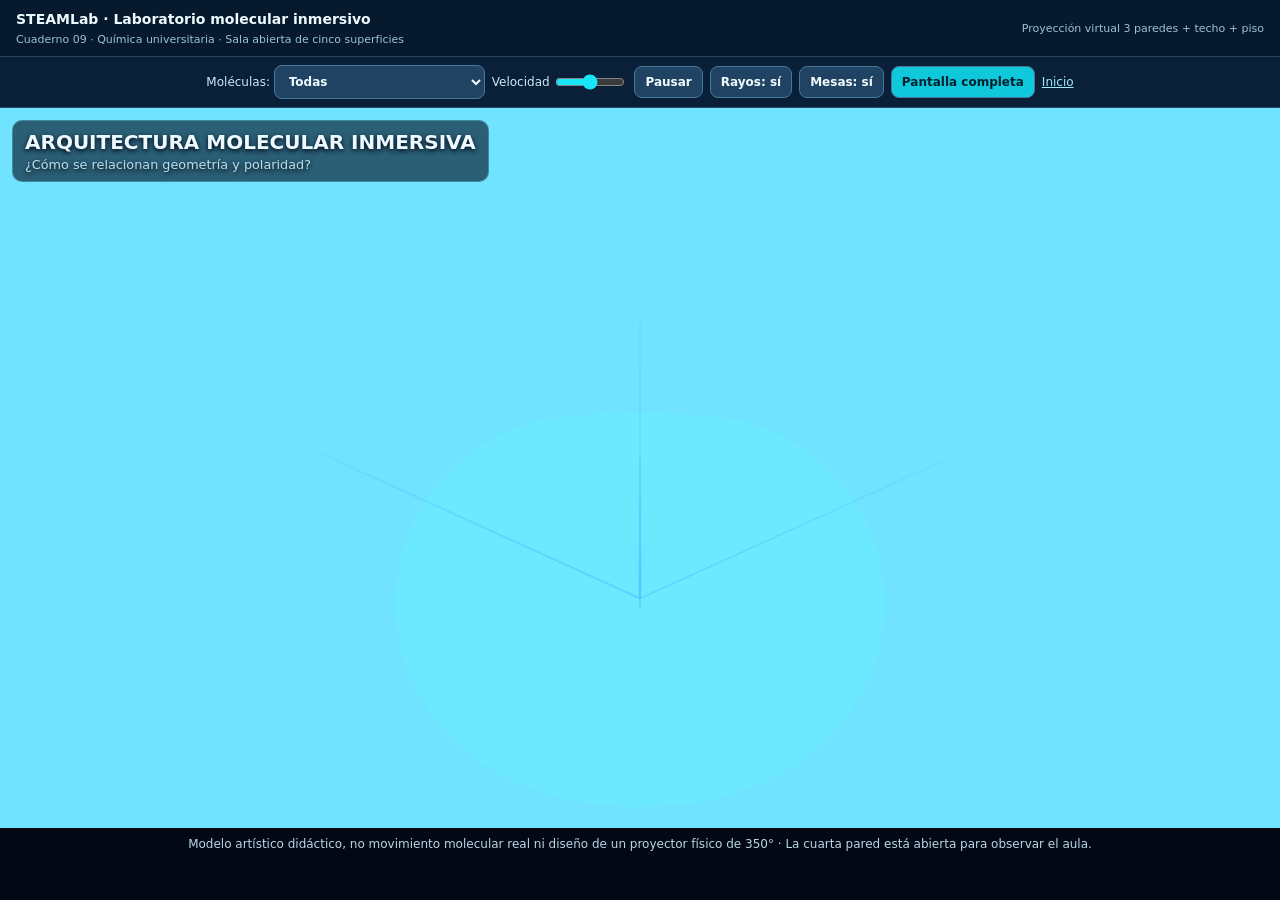
==== sala-inmersiva.html @ b996b0a4 "Add files via upload" ====
<!doctype html><html lang="es"><head><meta charset="utf-8"><meta name="viewport" content="width=device-width,initial-scale=1,viewport-fit=cover"><title>STEAMLab · Aula molecular inmersiva 360°</title><style>
*{box-sizing:border-box}html,body{margin:0;background:#020914;color:#ecfaff;font-family:system-ui,-apple-system,Segoe UI,sans-serif}body{overflow-x:hidden}.top{display:flex;gap:8px;align-items:center;justify-content:space-between;padding:9px 16px;background:#07192d;border-bottom:1px solid #294560}.top strong{font-size:14px}.top small{font-size:11px;color:#9cc1d8}.bar{display:flex;align-items:center;justify-content:center;gap:7px;flex-wrap:wrap;padding:8px;background:#092038;border-bottom:1px solid #274b69}button,select{background:#204363;border:1px solid #47789c;color:#f1fbff;border-radius:8px;padding:8px 10px;font:600 12px system-ui;cursor:pointer}button.primary{background:#10c8dc;color:#00222d}label{font-size:12px;color:#cce9f8}.view{position:relative;margin:0 auto;width:100%;max-width:1800px;aspect-ratio:16/9;overflow:hidden;background:#020b19}canvas{display:block;width:100%;height:100%}.hud{position:absolute;left:12px;top:12px;padding:9px 12px;background:#071b30a8;border:1px solid #67cbdf65;border-radius:10px;pointer-events:none;max-width:58%;text-shadow:0 2px 5px #001}.hud b{font-size:clamp(10px,1.6vw,20px)}.hud p{margin:3px 0 0;color:#bbdeed;font-size:clamp(9px,1vw,13px)}.credits{font-size:12px;color:#bad6e8;text-align:center;padding:9px 12px}.hint{display:none;text-align:center;padding:8px;background:#342c14;color:#fff1b6;font-size:12px}body.landscape-needed .hint{display:block}a{color:#9debf8}body:fullscreen .top,body:fullscreen .bar,body:fullscreen .credits{display:none}body:fullscreen .view{width:100vw;height:100vh;max-width:none;aspect-ratio:auto}body:fullscreen{overflow:hidden}@media(max-width:700px){.top{padding:6px 10px}.top strong{font-size:12px}.top small{font-size:10px}.bar{padding:5px;gap:4px}.bar button,.bar select{padding:6px;font-size:11px}.hud{top:5px;left:6px;padding:5px}.credits{padding:5px;font-size:10px}}
</style></head><body>
<div class="top"><div><strong>STEAMLab · Laboratorio molecular inmersivo</strong><br><small>Cuaderno 09 · Química universitaria · Sala abierta de cinco superficies</small></div><small>Proyección virtual 3 paredes + techo + piso</small></div>
<div class="bar"><label>Moléculas: <select id="mol"><option value="todas">Todas</option><option value="agua">H₂O · Agua</option><option value="co2">CO₂ · Dióxido de carbono</option><option value="metano">CH₄ · Metano</option><option value="amoniaco">NH₃ · Amoníaco</option></select></label><label>Velocidad <input id="speed" type="range" min="0" max="2" step=".1" value="1" style="width:70px;vertical-align:middle;accent-color:#19e5f8"></label><button id="pause">Pausar</button><button id="rays">Rayos: sí</button><button id="benches">Mesas: sí</button><button class="primary" id="full">Pantalla completa</button><a href="./index.html" style="font-size:12px">Inicio</a></div>
<div class="hint">Gira el celular a posición horizontal para ver toda el aula.</div>
<section class="view"><canvas id="room" aria-label="Aula química animada con moléculas sobre paredes, techo y piso"></canvas><div class="hud"><b>ARQUITECTURA MOLECULAR INMERSIVA</b><p>¿Cómo se relacionan geometría y polaridad?</p></div></section>
<div class="credits">Modelo artístico didáctico, no movimiento molecular real ni diseño de un proyector físico de 350° · La cuarta pared está abierta para observar el aula.</div>
<script>
(()=>{'use strict';
const canvas=document.getElementById('room'),c=canvas.getContext('2d',{alpha:false});let W=1280,H=720,DPR=1,t=0,prev=0,paused=false,beams=true,benches=true;
const mols={agua:{name:'H₂O',atoms:[['O',0,0,0],['H',-.9,-.58,0],['H',.9,-.58,0]],bonds:[[0,1],[0,2]],angle:'104,5°',polar:'POLAR'},co2:{name:'CO₂',atoms:[['O',-1.1,0,0],['C',0,0,0],['O',1.1,0,0]],bonds:[[0,1],[1,2]],angle:'180°',polar:'APOLAR'},metano:{name:'CH₄',atoms:[['C',0,0,0],['H',-.65,-.7,.65],['H',.65,.7,.65],['H',.65,-.7,-.65],['H',-.65,.7,-.65]],bonds:[[0,1],[0,2],[0,3],[0,4]],angle:'109,5°',polar:'APOLAR'},amoniaco:{name:'NH₃',atoms:[['N',0,.45,0],['H',-.9,-.5,0],['H',.45,-.5,.77],['H',.45,-.5,-.77]],bonds:[[0,1],[0,2],[0,3]],angle:'107°',polar:'POLAR'}};
const keys=['agua','co2','metano','amoniaco'],atomColor={O:'#ff536a',H:'#e8f7ff',C:'#a2b1c5',N:'#608dff'};
let seed=91;function rnd(){seed=(1664525*seed+1013904223)>>>0;return seed/4294967296}const sparks=Array.from({length:110},()=>({x:(rnd()-.5)*8.7,y:rnd()*5,z:-7.9+rnd()*7,r:0.4+rnd()*1.5,ph:rnd()*6.28}));
function resize(){const box=canvas.getBoundingClientRect();DPR=Math.min(window.devicePixelRatio||1,1.8);W=Math.round(box.width*DPR);H=Math.round(box.height*DPR);canvas.width=W;canvas.height=H;document.body.classList.toggle('landscape-needed',innerHeight>innerWidth&&innerWidth<740)}window.addEventListener('resize',resize);window.addEventListener('orientationchange',resize);resize();
// 3D room with front wall removed, virtual camera (0,2.25,11.4)
function P(p){let [x,y,z]=p;const vz=11.4-z;const f=Math.min(W/14.9,H/8.15)*10.4;return [W/2+x*f/vz,H/2+(2.65-y)*f/vz,f/vz]}
function poly(points,fill,stroke,lw=1){c.beginPath();points.forEach((p,i)=>{const q=P(p);i?c.lineTo(q[0],q[1]):c.moveTo(q[0],q[1])});c.closePath();c.fillStyle=fill;c.fill();if(stroke){c.strokeStyle=stroke;c.lineWidth=lw*DPR;c.stroke()}}
function line(A,B,col,w=1){const a=P(A),b=P(B);c.beginPath();c.moveTo(a[0],a[1]);c.lineTo(b[0],b[1]);c.strokeStyle=col;c.lineWidth=w*DPR;c.stroke()}
function circle3(p,r,color,glow=0){const q=P(p);const rad=Math.max(1,q[2]*r);c.shadowColor=color;c.shadowBlur=glow*DPR;c.beginPath();c.arc(q[0],q[1],rad,0,Math.PI*2);c.fillStyle=color;c.fill();c.shadowBlur=0}
function polygonScreen(points,fill){c.beginPath();points.forEach((p,i)=>i?c.lineTo(p[0],p[1]):c.moveTo(p[0],p[1]));c.closePath();c.fillStyle=fill;c.fill()}
function drawRoom(){const bg=c.createLinearGradient(0,0,0,H);bg.addColorStop(0,'#020712');bg.addColorStop(.7,'#061b33');bg.addColorStop(1,'#102840');c.fillStyle=bg;c.fillRect(0,0,W,H);
poly([[-5.6,0,-8],[5.6,0,-8],[5.6,5.5,-8],[-5.6,5.5,-8]],'#082344','#21659d',1.3);
poly([[-5.6,0,3],[-5.6,0,-8],[-5.6,5.5,-8],[-5.6,5.5,3]],'#071a36','#2668a4',1.3);
poly([[5.6,0,-8],[5.6,0,3],[5.6,5.5,3],[5.6,5.5,-8]],'#0b1933','#2668a4',1.3);
poly([[-5.6,5.5,-8],[5.6,5.5,-8],[5.6,5.5,3],[-5.6,5.5,3]],'#07172f','#235da2',1.3);
poly([[-5.6,0,3],[5.6,0,3],[5.6,0,-8],[-5.6,0,-8]],'#071731','#2870b0',1.3);
// technological grid-lines adapted to surfaces
for(let i=1;i<9;i++){let z=3-i*1.18;line([-5.6,0,z],[5.6,0,z],'#1a8ac927',.8);line([-5.6,5.5,z],[5.6,5.5,z],'#225ec322',.7)}
for(let x=-5;x<=5;x+=1.15){line([x,0,-8],[x,0,3],'#2f90de1c',.6);line([x,5.5,-8],[x,5.5,3],'#2e72e21c',.6)}
for(let y=.7;y<5.5;y+=1){line([-5.6,y,-8],[5.6,y,-8],'#3082d61e',.5)}
}
function molecule(key,center,surface,scale,ph,alpha=1){const m=mols[key], a=t*.4+ph, b=t*.56+ph*.7;let mapped=[];for(let [e,x,y,z] of m.atoms){let X=x*Math.cos(a)-z*Math.sin(a),Z=x*Math.sin(a)+z*Math.cos(a),Y=y*Math.cos(b)-Z*Math.sin(b),ZZ=y*Math.sin(b)+Z*Math.cos(b);let dx=X*scale,dy=Y*scale,dz=ZZ*scale;
const [cx,cy,cz]=center;let out= surface==='back'?[cx+dx,cy+dy,cz+.12]:surface==='left'?[cx+.12,cy+dy,cz+dx]:surface==='right'?[cx-.12,cy+dy,cz-dx]:surface==='top'?[cx+dx,cy-.12,cz+dy]:[cx+dx,cy+.12,cz+dy];mapped.push([e,out])}
// blue glow around molecule, all geometries projected onto corresponding surface
const q=P(center);const radius=Math.max(10,scale*88*DPR*q[2]);const halo=c.createRadialGradient(q[0],q[1],0,q[0],q[1],radius);halo.addColorStop(0,`rgba(20,140,252,${.22*alpha})`);halo.addColorStop(1,'rgba(20,120,240,0)');c.fillStyle=halo;c.fillRect(q[0]-radius,q[1]-radius,2*radius,2*radius);
c.globalAlpha=alpha;m.bonds.forEach(([i,j])=>line(mapped[i][1],mapped[j][1],'#adf5ff',Math.max(1,scale*5*P(center)[2]/DPR)));for(const [el,p] of mapped)circle3(p,scale*(el==='H'?12:17)*DPR,atomColor[el],5);
c.globalAlpha=1;
}
function drawMolecules(){let sel=document.getElementById('mol').value;const key=(i)=>sel==='todas'?keys[i%4]:sel;const specs=[];
for(let i=0;i<12;i++){const u=(i%4+.5)/4,v=(Math.floor(i/4)+.5)/3;specs.push([key(i),[-4.7+u*9.4,.7+v*4.3,-7.88],'back',.35+(i%3)*.08,i]);}
for(let i=0;i<10;i++){const z=-6.8+(i%5)*1.58,y=1.1+Math.floor(i/5)*2.25;specs.push([key(i+1),[-5.48,y,z],'left',.30+(i%2)*.08,i+.8]);specs.push([key(i+2),[5.48,y,z],'right',.30+(i%2)*.08,i+1.2]);}
for(let i=0;i<10;i++){const x=-4.3+(i%5)*2.1,z=-6.9+Math.floor(i/5)*4.2;specs.push([key(i+3),[x,5.38,z],'top',.35,i+2]);specs.push([key(i+1),[x,.10,z],'floor',.32,i+3]);}
// on each plane very gentle drift, still anchored to walls/ceiling/floor
specs.forEach(([k,p,s,sc,ph],idx)=>{const a=t*.45+ph, pp=[...p];if(s==='back') {pp[0]+=.17*Math.sin(a);pp[1]+=.14*Math.cos(a)}if(s==='left'||s==='right'){pp[2]+=.15*Math.sin(a);pp[1]+=.13*Math.cos(a)}if(s==='top'||s==='floor'){pp[0]+=.16*Math.sin(a);pp[2]+=.16*Math.cos(a)}molecule(k,pp,s,sc,ph,.8)})}
function box3(x1,y1,z1,x2,y2,z2){poly([[x1,y2,z1],[x2,y2,z1],[x2,y2,z2],[x1,y2,z2]],'#1c3950','#508ba3',.5);poly([[x1,y1,z1],[x2,y1,z1],[x2,y2,z1],[x1,y2,z1]],'#102639','#37749b',.6);poly([[x2,y1,z1],[x2,y1,z2],[x2,y2,z2],[x2,y2,z1]],'#0b2035','#427c9b',.5)}
function drawBenches(){if(!benches)return;for(const s of [-1,1]){for(let i=0;i<3;i++){const z=-6.7+i*2.28,x=s*4.95;box3(x-.58,0,z-.72,x+.58,.88,z+.72);
// glass flask and apparatus above each bench
const xx=x+(-s)*.12, zz=z;line([xx,.9,zz],[xx,1.45,zz],'#87dbec',1.8);circle3([xx,1.33,zz],11*DPR,i%2?'#5ae4f5':'#e77dff',6);line([x-.28,1.08,zz-.25],[x+.3,1.08,zz-.25],'#8aa8ba',1.3)}}}
function drawProjector(){const p=[0,.67,-.8]; // physical simulated projection unit
poly([[-.55,.27,-1.4],[.55,.27,-1.4],[.55,.27,-.35],[-.55,.27,-.35]],'#19334b','#51adff',1.5);
box3(-.39,.29,-1.2,.39,.79,-.4);circle3([0,.87,-.8],24*DPR,'#6fe3ff',20);
// subtle rotating luminous ring, viewed around the projector
const dots=56;for(let i=0;i<dots;i++){const a=i/dots*Math.PI*2+t*.7;circle3([Math.cos(a)*.8,.84, -.8+Math.sin(a)*.8],2.5*DPR,'#6de9ff',3)}
if(beams){const dest=[[0,3,-7.9],[-5.4,3,-3],[5.4,3,-3],[0,5.42,-2],[0,.10,-4.5]];
for(let i=0;i<dest.length;i++){const d=dest[i],a=P([0,.87,-.8]),b=P(d);const g=c.createLinearGradient(a[0],a[1],b[0],b[1]);g.addColorStop(0,'rgba(69,184,255,.47)');g.addColorStop(1,'rgba(40,156,255,.03)');c.strokeStyle=g;c.lineWidth=(1.0+Math.sin(t*2+i)*.35)*2*DPR;c.beginPath();c.moveTo(...a.slice(0,2));c.lineTo(...b.slice(0,2));c.stroke();}}
}
function drawSparks(){for(const s of sparks){let p=[s.x,s.y+.05*Math.sin(t*2+s.ph),s.z], q=P(p);c.fillStyle=`rgba(85,200,255,${.12+.12*Math.sin(t*1.3+s.ph)})`;c.beginPath();c.arc(q[0],q[1],s.r*DPR,0,7);c.fill()}}
function frame(now){const dt=Math.min(.05,(now-prev)/1000||0);prev=now;if(!paused)t+=dt*Number(document.getElementById('speed').value);
c.save();drawRoom();drawSparks();drawMolecules();drawBenches();drawProjector();c.restore();requestAnimationFrame(frame)}requestAnimationFrame(frame);
document.getElementById('pause').onclick=()=>{paused=!paused;document.getElementById('pause').textContent=paused?'Reanudar':'Pausar'};document.getElementById('rays').onclick=()=>{beams=!beams;document.getElementById('rays').textContent='Rayos: '+(beams?'sí':'no')};document.getElementById('benches').onclick=()=>{benches=!benches;document.getElementById('benches').textContent='Mesas: '+(benches?'sí':'no')};document.getElementById('full').onclick=async()=>{try{await document.documentElement.requestFullscreen();try{await screen.orientation.lock('landscape')}catch(e){} }catch(e){alert('Gira el celular horizontalmente; pantalla completa no disponible en este navegador.')}};
})();
</script></body></html>
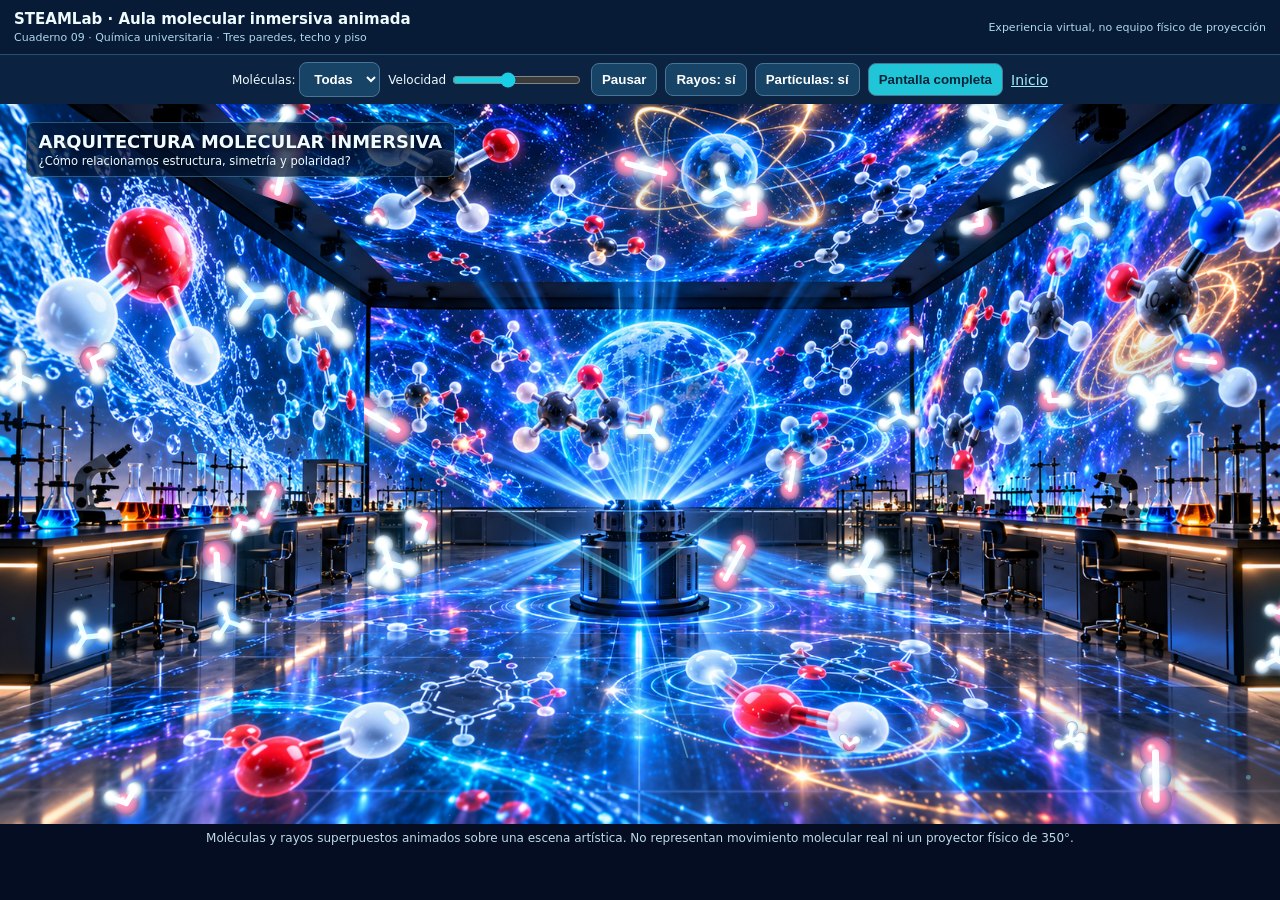
==== commit 95c42ec8: "Add files via upload" ====
--- a/sala-inmersiva.html
+++ b/sala-inmersiva.html
@@ -1,63 +1,21 @@
-<!doctype html><html lang="es"><head><meta charset="utf-8"><meta name="viewport" content="width=device-width,initial-scale=1,viewport-fit=cover"><title>STEAMLab · Aula molecular inmersiva 360°</title><style>
-*{box-sizing:border-box}html,body{margin:0;background:#020914;color:#ecfaff;font-family:system-ui,-apple-system,Segoe UI,sans-serif}body{overflow-x:hidden}.top{display:flex;gap:8px;align-items:center;justify-content:space-between;padding:9px 16px;background:#07192d;border-bottom:1px solid #294560}.top strong{font-size:14px}.top small{font-size:11px;color:#9cc1d8}.bar{display:flex;align-items:center;justify-content:center;gap:7px;flex-wrap:wrap;padding:8px;background:#092038;border-bottom:1px solid #274b69}button,select{background:#204363;border:1px solid #47789c;color:#f1fbff;border-radius:8px;padding:8px 10px;font:600 12px system-ui;cursor:pointer}button.primary{background:#10c8dc;color:#00222d}label{font-size:12px;color:#cce9f8}.view{position:relative;margin:0 auto;width:100%;max-width:1800px;aspect-ratio:16/9;overflow:hidden;background:#020b19}canvas{display:block;width:100%;height:100%}.hud{position:absolute;left:12px;top:12px;padding:9px 12px;background:#071b30a8;border:1px solid #67cbdf65;border-radius:10px;pointer-events:none;max-width:58%;text-shadow:0 2px 5px #001}.hud b{font-size:clamp(10px,1.6vw,20px)}.hud p{margin:3px 0 0;color:#bbdeed;font-size:clamp(9px,1vw,13px)}.credits{font-size:12px;color:#bad6e8;text-align:center;padding:9px 12px}.hint{display:none;text-align:center;padding:8px;background:#342c14;color:#fff1b6;font-size:12px}body.landscape-needed .hint{display:block}a{color:#9debf8}body:fullscreen .top,body:fullscreen .bar,body:fullscreen .credits{display:none}body:fullscreen .view{width:100vw;height:100vh;max-width:none;aspect-ratio:auto}body:fullscreen{overflow:hidden}@media(max-width:700px){.top{padding:6px 10px}.top strong{font-size:12px}.top small{font-size:10px}.bar{padding:5px;gap:4px}.bar button,.bar select{padding:6px;font-size:11px}.hud{top:5px;left:6px;padding:5px}.credits{padding:5px;font-size:10px}}
-</style></head><body>
-<div class="top"><div><strong>STEAMLab · Laboratorio molecular inmersivo</strong><br><small>Cuaderno 09 · Química universitaria · Sala abierta de cinco superficies</small></div><small>Proyección virtual 3 paredes + techo + piso</small></div>
-<div class="bar"><label>Moléculas: <select id="mol"><option value="todas">Todas</option><option value="agua">H₂O · Agua</option><option value="co2">CO₂ · Dióxido de carbono</option><option value="metano">CH₄ · Metano</option><option value="amoniaco">NH₃ · Amoníaco</option></select></label><label>Velocidad <input id="speed" type="range" min="0" max="2" step=".1" value="1" style="width:70px;vertical-align:middle;accent-color:#19e5f8"></label><button id="pause">Pausar</button><button id="rays">Rayos: sí</button><button id="benches">Mesas: sí</button><button class="primary" id="full">Pantalla completa</button><a href="./index.html" style="font-size:12px">Inicio</a></div>
-<div class="hint">Gira el celular a posición horizontal para ver toda el aula.</div>
-<section class="view"><canvas id="room" aria-label="Aula química animada con moléculas sobre paredes, techo y piso"></canvas><div class="hud"><b>ARQUITECTURA MOLECULAR INMERSIVA</b><p>¿Cómo se relacionan geometría y polaridad?</p></div></section>
-<div class="credits">Modelo artístico didáctico, no movimiento molecular real ni diseño de un proyector físico de 350° · La cuarta pared está abierta para observar el aula.</div>
+<!doctype html><html lang="es"><head><meta charset="utf-8"><meta name="viewport" content="width=device-width,initial-scale=1,viewport-fit=cover"><title>STEAMLab · Laboratorio de química 360° en movimiento</title><style>
+*{box-sizing:border-box}html,body{margin:0;background:#050d22;color:#effbff;font:14px system-ui,-apple-system,Segoe UI,sans-serif}.top{display:flex;justify-content:space-between;align-items:center;gap:10px;background:#071a36;padding:10px 14px;border-bottom:1px solid #23516e}.top strong{font-size:15px}.top small{font-size:11px;color:#afd8ed}.controls{padding:7px 12px;display:flex;align-items:center;justify-content:center;gap:8px;flex-wrap:wrap;background:#0b2341}.controls label{font-size:12px}.controls button,.controls select{background:#164366;color:white;border:1px solid #487595;border-radius:8px;padding:8px 10px;font-weight:650;cursor:pointer}.controls button.primary{background:#20c5d7;color:#06243a}.controls input{vertical-align:middle;accent-color:#19cfe6}.stage{position:relative;width:min(100vw,1800px);aspect-ratio:16/9;margin:auto;background:#08162d;overflow:hidden}.stage img{width:100%;height:100%;display:block;object-fit:fill}.stage canvas{position:absolute;inset:0;width:100%;height:100%;pointer-events:none}.label{position:absolute;top:2.5%;left:2%;background:#031735b8;border:1px solid #75d8ff55;border-radius:8px;padding:8px 12px;text-shadow:0 2px 6px #001}.label b{display:block;font-size:clamp(11px,1.4vw,19px)}.label span{font-size:clamp(9px,.9vw,13px)}.credits{text-align:center;color:#bedbea;font-size:12px;padding:7px 10px}.warning{display:none;text-align:center;padding:20px;background:#57261b;color:white}.hint{display:none;padding:8px;background:#413713;text-align:center}a{color:#a3edfa}body:fullscreen .top,body:fullscreen .controls,body:fullscreen .credits{display:none}body:fullscreen .stage{max-width:none;width:100vw;height:100vh;aspect-ratio:auto}body:fullscreen{overflow:hidden}@media(max-width:640px){.top{padding:6px}.top strong{font-size:12px}.controls{gap:4px;padding:5px}.controls button,.controls select{font-size:11px;padding:5px}.label{padding:5px}}@media(orientation:portrait) and (max-width:700px){.hint{display:block}}
+</style></head><body><header class="top"><div><strong>STEAMLab · Aula molecular inmersiva animada</strong><br><small>Cuaderno 09 · Química universitaria · Tres paredes, techo y piso</small></div><small>Experiencia virtual, no equipo físico de proyección</small></header><div class="controls"><label>Moléculas: <select id="mol"><option value="all">Todas</option><option value="water">H₂O</option><option value="co2">CO₂</option><option value="methane">CH₄</option><option value="ammonia">NH₃</option></select></label><label>Velocidad <input id="speed" type="range" min="0.1" max="2.2" step=".1" value="1"></label><button id="pause">Pausar</button><button id="rays">Rayos: sí</button><button id="glow">Partículas: sí</button><button id="full" class="primary">Pantalla completa</button><a href="index.html">Inicio</a></div><div class="hint">Para verla completa en el celular, gira la pantalla en horizontal.</div><div class="warning" id="warning">Falta «laboratorio-fondo.png». Sube también esta imagen a la raíz de GitHub.</div><main class="stage" id="stage"><img id="background" src="laboratorio-fondo.png" alt="Aula de química inmersiva con tres paredes, techo, piso y proyector central"><canvas id="effects" aria-label="Moléculas y luces animadas de las superficies"></canvas><div class="label"><b>ARQUITECTURA MOLECULAR INMERSIVA</b><span>¿Cómo relacionamos estructura, simetría y polaridad?</span></div></main><div class="credits">Moléculas y rayos superpuestos animados sobre una escena artística. No representan movimiento molecular real ni un proyector físico de 350°.</div>
 <script>
-(()=>{'use strict';
-const canvas=document.getElementById('room'),c=canvas.getContext('2d',{alpha:false});let W=1280,H=720,DPR=1,t=0,prev=0,paused=false,beams=true,benches=true;
-const mols={agua:{name:'H₂O',atoms:[['O',0,0,0],['H',-.9,-.58,0],['H',.9,-.58,0]],bonds:[[0,1],[0,2]],angle:'104,5°',polar:'POLAR'},co2:{name:'CO₂',atoms:[['O',-1.1,0,0],['C',0,0,0],['O',1.1,0,0]],bonds:[[0,1],[1,2]],angle:'180°',polar:'APOLAR'},metano:{name:'CH₄',atoms:[['C',0,0,0],['H',-.65,-.7,.65],['H',.65,.7,.65],['H',.65,-.7,-.65],['H',-.65,.7,-.65]],bonds:[[0,1],[0,2],[0,3],[0,4]],angle:'109,5°',polar:'APOLAR'},amoniaco:{name:'NH₃',atoms:[['N',0,.45,0],['H',-.9,-.5,0],['H',.45,-.5,.77],['H',.45,-.5,-.77]],bonds:[[0,1],[0,2],[0,3]],angle:'107°',polar:'POLAR'}};
-const keys=['agua','co2','metano','amoniaco'],atomColor={O:'#ff536a',H:'#e8f7ff',C:'#a2b1c5',N:'#608dff'};
-let seed=91;function rnd(){seed=(1664525*seed+1013904223)>>>0;return seed/4294967296}const sparks=Array.from({length:110},()=>({x:(rnd()-.5)*8.7,y:rnd()*5,z:-7.9+rnd()*7,r:0.4+rnd()*1.5,ph:rnd()*6.28}));
-function resize(){const box=canvas.getBoundingClientRect();DPR=Math.min(window.devicePixelRatio||1,1.8);W=Math.round(box.width*DPR);H=Math.round(box.height*DPR);canvas.width=W;canvas.height=H;document.body.classList.toggle('landscape-needed',innerHeight>innerWidth&&innerWidth<740)}window.addEventListener('resize',resize);window.addEventListener('orientationchange',resize);resize();
-// 3D room with front wall removed, virtual camera (0,2.25,11.4)
-function P(p){let [x,y,z]=p;const vz=11.4-z;const f=Math.min(W/14.9,H/8.15)*10.4;return [W/2+x*f/vz,H/2+(2.65-y)*f/vz,f/vz]}
-function poly(points,fill,stroke,lw=1){c.beginPath();points.forEach((p,i)=>{const q=P(p);i?c.lineTo(q[0],q[1]):c.moveTo(q[0],q[1])});c.closePath();c.fillStyle=fill;c.fill();if(stroke){c.strokeStyle=stroke;c.lineWidth=lw*DPR;c.stroke()}}
-function line(A,B,col,w=1){const a=P(A),b=P(B);c.beginPath();c.moveTo(a[0],a[1]);c.lineTo(b[0],b[1]);c.strokeStyle=col;c.lineWidth=w*DPR;c.stroke()}
-function circle3(p,r,color,glow=0){const q=P(p);const rad=Math.max(1,q[2]*r);c.shadowColor=color;c.shadowBlur=glow*DPR;c.beginPath();c.arc(q[0],q[1],rad,0,Math.PI*2);c.fillStyle=color;c.fill();c.shadowBlur=0}
-function polygonScreen(points,fill){c.beginPath();points.forEach((p,i)=>i?c.lineTo(p[0],p[1]):c.moveTo(p[0],p[1]));c.closePath();c.fillStyle=fill;c.fill()}
-function drawRoom(){const bg=c.createLinearGradient(0,0,0,H);bg.addColorStop(0,'#020712');bg.addColorStop(.7,'#061b33');bg.addColorStop(1,'#102840');c.fillStyle=bg;c.fillRect(0,0,W,H);
-poly([[-5.6,0,-8],[5.6,0,-8],[5.6,5.5,-8],[-5.6,5.5,-8]],'#082344','#21659d',1.3);
-poly([[-5.6,0,3],[-5.6,0,-8],[-5.6,5.5,-8],[-5.6,5.5,3]],'#071a36','#2668a4',1.3);
-poly([[5.6,0,-8],[5.6,0,3],[5.6,5.5,3],[5.6,5.5,-8]],'#0b1933','#2668a4',1.3);
-poly([[-5.6,5.5,-8],[5.6,5.5,-8],[5.6,5.5,3],[-5.6,5.5,3]],'#07172f','#235da2',1.3);
-poly([[-5.6,0,3],[5.6,0,3],[5.6,0,-8],[-5.6,0,-8]],'#071731','#2870b0',1.3);
-// technological grid-lines adapted to surfaces
-for(let i=1;i<9;i++){let z=3-i*1.18;line([-5.6,0,z],[5.6,0,z],'#1a8ac927',.8);line([-5.6,5.5,z],[5.6,5.5,z],'#225ec322',.7)}
-for(let x=-5;x<=5;x+=1.15){line([x,0,-8],[x,0,3],'#2f90de1c',.6);line([x,5.5,-8],[x,5.5,3],'#2e72e21c',.6)}
-for(let y=.7;y<5.5;y+=1){line([-5.6,y,-8],[5.6,y,-8],'#3082d61e',.5)}
-}
-function molecule(key,center,surface,scale,ph,alpha=1){const m=mols[key], a=t*.4+ph, b=t*.56+ph*.7;let mapped=[];for(let [e,x,y,z] of m.atoms){let X=x*Math.cos(a)-z*Math.sin(a),Z=x*Math.sin(a)+z*Math.cos(a),Y=y*Math.cos(b)-Z*Math.sin(b),ZZ=y*Math.sin(b)+Z*Math.cos(b);let dx=X*scale,dy=Y*scale,dz=ZZ*scale;
-const [cx,cy,cz]=center;let out= surface==='back'?[cx+dx,cy+dy,cz+.12]:surface==='left'?[cx+.12,cy+dy,cz+dx]:surface==='right'?[cx-.12,cy+dy,cz-dx]:surface==='top'?[cx+dx,cy-.12,cz+dy]:[cx+dx,cy+.12,cz+dy];mapped.push([e,out])}
-// blue glow around molecule, all geometries projected onto corresponding surface
-const q=P(center);const radius=Math.max(10,scale*88*DPR*q[2]);const halo=c.createRadialGradient(q[0],q[1],0,q[0],q[1],radius);halo.addColorStop(0,`rgba(20,140,252,${.22*alpha})`);halo.addColorStop(1,'rgba(20,120,240,0)');c.fillStyle=halo;c.fillRect(q[0]-radius,q[1]-radius,2*radius,2*radius);
-c.globalAlpha=alpha;m.bonds.forEach(([i,j])=>line(mapped[i][1],mapped[j][1],'#adf5ff',Math.max(1,scale*5*P(center)[2]/DPR)));for(const [el,p] of mapped)circle3(p,scale*(el==='H'?12:17)*DPR,atomColor[el],5);
-c.globalAlpha=1;
-}
-function drawMolecules(){let sel=document.getElementById('mol').value;const key=(i)=>sel==='todas'?keys[i%4]:sel;const specs=[];
-for(let i=0;i<12;i++){const u=(i%4+.5)/4,v=(Math.floor(i/4)+.5)/3;specs.push([key(i),[-4.7+u*9.4,.7+v*4.3,-7.88],'back',.35+(i%3)*.08,i]);}
-for(let i=0;i<10;i++){const z=-6.8+(i%5)*1.58,y=1.1+Math.floor(i/5)*2.25;specs.push([key(i+1),[-5.48,y,z],'left',.30+(i%2)*.08,i+.8]);specs.push([key(i+2),[5.48,y,z],'right',.30+(i%2)*.08,i+1.2]);}
-for(let i=0;i<10;i++){const x=-4.3+(i%5)*2.1,z=-6.9+Math.floor(i/5)*4.2;specs.push([key(i+3),[x,5.38,z],'top',.35,i+2]);specs.push([key(i+1),[x,.10,z],'floor',.32,i+3]);}
-// on each plane very gentle drift, still anchored to walls/ceiling/floor
-specs.forEach(([k,p,s,sc,ph],idx)=>{const a=t*.45+ph, pp=[...p];if(s==='back') {pp[0]+=.17*Math.sin(a);pp[1]+=.14*Math.cos(a)}if(s==='left'||s==='right'){pp[2]+=.15*Math.sin(a);pp[1]+=.13*Math.cos(a)}if(s==='top'||s==='floor'){pp[0]+=.16*Math.sin(a);pp[2]+=.16*Math.cos(a)}molecule(k,pp,s,sc,ph,.8)})}
-function box3(x1,y1,z1,x2,y2,z2){poly([[x1,y2,z1],[x2,y2,z1],[x2,y2,z2],[x1,y2,z2]],'#1c3950','#508ba3',.5);poly([[x1,y1,z1],[x2,y1,z1],[x2,y2,z1],[x1,y2,z1]],'#102639','#37749b',.6);poly([[x2,y1,z1],[x2,y1,z2],[x2,y2,z2],[x2,y2,z1]],'#0b2035','#427c9b',.5)}
-function drawBenches(){if(!benches)return;for(const s of [-1,1]){for(let i=0;i<3;i++){const z=-6.7+i*2.28,x=s*4.95;box3(x-.58,0,z-.72,x+.58,.88,z+.72);
-// glass flask and apparatus above each bench
-const xx=x+(-s)*.12, zz=z;line([xx,.9,zz],[xx,1.45,zz],'#87dbec',1.8);circle3([xx,1.33,zz],11*DPR,i%2?'#5ae4f5':'#e77dff',6);line([x-.28,1.08,zz-.25],[x+.3,1.08,zz-.25],'#8aa8ba',1.3)}}}
-function drawProjector(){const p=[0,.67,-.8]; // physical simulated projection unit
-poly([[-.55,.27,-1.4],[.55,.27,-1.4],[.55,.27,-.35],[-.55,.27,-.35]],'#19334b','#51adff',1.5);
-box3(-.39,.29,-1.2,.39,.79,-.4);circle3([0,.87,-.8],24*DPR,'#6fe3ff',20);
-// subtle rotating luminous ring, viewed around the projector
-const dots=56;for(let i=0;i<dots;i++){const a=i/dots*Math.PI*2+t*.7;circle3([Math.cos(a)*.8,.84, -.8+Math.sin(a)*.8],2.5*DPR,'#6de9ff',3)}
-if(beams){const dest=[[0,3,-7.9],[-5.4,3,-3],[5.4,3,-3],[0,5.42,-2],[0,.10,-4.5]];
-for(let i=0;i<dest.length;i++){const d=dest[i],a=P([0,.87,-.8]),b=P(d);const g=c.createLinearGradient(a[0],a[1],b[0],b[1]);g.addColorStop(0,'rgba(69,184,255,.47)');g.addColorStop(1,'rgba(40,156,255,.03)');c.strokeStyle=g;c.lineWidth=(1.0+Math.sin(t*2+i)*.35)*2*DPR;c.beginPath();c.moveTo(...a.slice(0,2));c.lineTo(...b.slice(0,2));c.stroke();}}
-}
-function drawSparks(){for(const s of sparks){let p=[s.x,s.y+.05*Math.sin(t*2+s.ph),s.z], q=P(p);c.fillStyle=`rgba(85,200,255,${.12+.12*Math.sin(t*1.3+s.ph)})`;c.beginPath();c.arc(q[0],q[1],s.r*DPR,0,7);c.fill()}}
-function frame(now){const dt=Math.min(.05,(now-prev)/1000||0);prev=now;if(!paused)t+=dt*Number(document.getElementById('speed').value);
-c.save();drawRoom();drawSparks();drawMolecules();drawBenches();drawProjector();c.restore();requestAnimationFrame(frame)}requestAnimationFrame(frame);
-document.getElementById('pause').onclick=()=>{paused=!paused;document.getElementById('pause').textContent=paused?'Reanudar':'Pausar'};document.getElementById('rays').onclick=()=>{beams=!beams;document.getElementById('rays').textContent='Rayos: '+(beams?'sí':'no')};document.getElementById('benches').onclick=()=>{benches=!benches;document.getElementById('benches').textContent='Mesas: '+(benches?'sí':'no')};document.getElementById('full').onclick=async()=>{try{await document.documentElement.requestFullscreen();try{await screen.orientation.lock('landscape')}catch(e){} }catch(e){alert('Gira el celular horizontalmente; pantalla completa no disponible en este navegador.')}};
+(()=>{'use strict';const canvas=document.getElementById('effects'),ctx=canvas.getContext('2d'),bg=document.getElementById('background');bg.onerror=()=>document.getElementById('warning').style.display='block';let w=1600,h=900,clock=0,prev=0,paused=false,rays=true,particles=true;const W=1600,H=900;
+function resize(){let r=canvas.getBoundingClientRect(),d=Math.min(devicePixelRatio||1,2);canvas.width=Math.round(r.width*d);canvas.height=Math.round(r.height*d);w=canvas.width;h=canvas.height}addEventListener('resize',resize);resize();
+// Coordinates measured against the background illustration at 16:9. Each polygon clips molecular animations to a surface.
+const surfaces=[{name:'left',poly:[[0,0],[450,160],[450,625],[0,555]],n:7},{name:'back',poly:[[455,159],[1154,159],[1154,611],[455,611]],n:9},{name:'right',poly:[[1158,157],[1600,0],[1600,555],[1158,614]],n:7},{name:'ceiling',poly:[[0,0],[1600,0],[1160,157],[451,157]],n:8},{name:'floor',poly:[[0,554],[452,618],[1155,618],[1600,554],[1600,900],[0,900]],n:9}];
+const models={water:{atoms:[['O',0,0],['H',-.68,.57],['H',.68,.57]],bonds:[[0,1],[0,2]]},co2:{atoms:[['O',-1,0],['C',0,0],['O',1,0]],bonds:[[0,1],[1,2]]},methane:{atoms:[['C',0,0],['H',-.9,-.55],['H',.85,-.5],['H',0,1],['H',.18,-.9]],bonds:[[0,1],[0,2],[0,3],[0,4]]},ammonia:{atoms:[['N',0,0],['H',-.9,.7],['H',.9,.7],['H',0,-.95]],bonds:[[0,1],[0,2],[0,3]]}};
+let seed=11483;const rand=()=>{seed=(seed*1664525+1013904223)>>>0;return seed/4294967296};function inside(x,y,poly){let a=false;for(let i=0,j=poly.length-1;i<poly.length;j=i++){let p=poly[i],q=poly[j];if((p[1]>y)!==(q[1]>y)&&x<(q[0]-p[0])*(y-p[1])/(q[1]-p[1])+p[0])a=!a}return a}
+const objects=[];surfaces.forEach((s,si)=>{let bounds={minx:Math.min(...s.poly.map(p=>p[0])),maxx:Math.max(...s.poly.map(p=>p[0])),miny:Math.min(...s.poly.map(p=>p[1])),maxy:Math.max(...s.poly.map(p=>p[1]))};for(let i=0;i<s.n;i++){let x,y,k=0;do{x=bounds.minx+rand()*(bounds.maxx-bounds.minx);y=bounds.miny+rand()*(bounds.maxy-bounds.miny);k++}while(!inside(x,y,s.poly)&&k<300);objects.push({surface:si,x,y,key:['water','co2','methane','ammonia'][(i+si)%4],rad:12+rand()*18,phase:rand()*6.28,velocity:.4+rand()*.7})}});
+function clip(poly){ctx.beginPath();poly.forEach((p,i)=>i?ctx.lineTo(p[0],p[1]):ctx.moveTo(p[0],p[1]));ctx.closePath();ctx.clip()}
+function glow(x,y,R,a=1){const g=ctx.createRadialGradient(x,y,1,x,y,R);g.addColorStop(0,`rgba(28,201,255,${.20*a})`);g.addColorStop(1,'rgba(1,97,255,0)');ctx.fillStyle=g;ctx.fillRect(x-R,y-R,R*2,R*2)}
+function atom(x,y,r,el){const colors={O:'#ff5575',H:'#effcff',C:'#9aa5bf',N:'#598fff'};const g=ctx.createRadialGradient(x-r*.35,y-r*.4,1,x,y,r);g.addColorStop(0,'white');g.addColorStop(.30,colors[el]);g.addColorStop(1,'#204b83');ctx.shadowColor=colors[el];ctx.shadowBlur=r*.65;ctx.fillStyle=g;ctx.beginPath();ctx.arc(x,y,r,0,Math.PI*2);ctx.fill();ctx.shadowBlur=0}
+function drawMol(o,t){const m=models[o.key],s=Math.max(7,o.rad),angle=t*o.velocity+o.phase;const pts=m.atoms.map(([el,x,y])=>{let xx=(x*Math.cos(angle)-y*Math.sin(angle))*s,yy=(x*Math.sin(angle)+y*Math.cos(angle))*s;return [el,o.x+xx+Math.sin(t*.4+o.phase)*9,o.y+yy+Math.cos(t*.5+o.phase)*8]});let xc=pts.reduce((sum,p)=>sum+p[1],0)/pts.length,yc=pts.reduce((sum,p)=>sum+p[2],0)/pts.length;glow(xc,yc,s*4,.70);ctx.strokeStyle='#c4f8ff';ctx.lineCap='round';ctx.lineWidth=Math.max(4,s*.30);m.bonds.forEach(([a,b])=>{ctx.beginPath();ctx.moveTo(pts[a][1],pts[a][2]);ctx.lineTo(pts[b][1],pts[b][2]);ctx.stroke()});pts.forEach(([e,x,y])=>atom(x,y,s*(e==='H'?.48:.67),e))}
+function projectors(t){if(!rays)return;let origin=[792,595];let ends=[[720,216],[350,375],[1260,320],[840,48],[805,807]];ctx.save();ctx.globalCompositeOperation='screen';ends.forEach((end,i)=>{const shift=Math.sin(t*.78+i*1.6)*55;let ex=end[0]+shift,ey=end[1]+Math.cos(t*.62+i)*30;let grad=ctx.createLinearGradient(origin[0],origin[1],ex,ey);grad.addColorStop(0,'rgba(54,206,255,.42)');grad.addColorStop(.3,'rgba(53,185,255,.20)');grad.addColorStop(1,'rgba(90,217,255,.02)');ctx.strokeStyle=grad;ctx.lineWidth=11+3*Math.sin(t+i);ctx.beginPath();ctx.moveTo(...origin);ctx.lineTo(ex,ey);ctx.stroke();ctx.lineWidth=2;ctx.strokeStyle='rgba(152,237,255,.45)';ctx.stroke()});glow(origin[0],origin[1],95,.8);ctx.restore()}
+const motes=Array.from({length:140},()=>({x:rand()*W,y:rand()*H,v:.4+rand()*1.2,r:1+rand()*2,phase:rand()*6.28}));function drawMotes(t){if(!particles)return;ctx.save();ctx.globalCompositeOperation='screen';motes.forEach(p=>{let x=p.x+Math.sin(t*p.v*.15+p.phase)*27,y=p.y+Math.cos(t*p.v*.13+p.phase)*22;ctx.fillStyle=`rgba(110,226,255,${.24+.20*Math.sin(t*.9+p.phase)})`;ctx.beginPath();ctx.arc(x,y,p.r,0,Math.PI*2);ctx.fill()});ctx.restore()}
+function frame(now){let dt=Math.min(.07,(now-prev)/1000||0);prev=now;if(!paused)clock+=dt*Number(document.getElementById('speed').value);ctx.setTransform(w/W,0,0,h/H,0,0);ctx.clearRect(0,0,W,H);ctx.save();ctx.globalCompositeOperation='screen';surfaces.forEach((s,si)=>{ctx.save();clip(s.poly);objects.filter(o=>o.surface===si&&(document.getElementById('mol').value==='all'||document.getElementById('mol').value===o.key)).forEach(o=>drawMol(o,clock));ctx.restore()});ctx.restore();projectors(clock);drawMotes(clock);requestAnimationFrame(frame)}requestAnimationFrame(frame);
+document.getElementById('pause').onclick=()=>{paused=!paused;document.getElementById('pause').textContent=paused?'Reanudar':'Pausar'};document.getElementById('rays').onclick=()=>{rays=!rays;document.getElementById('rays').textContent='Rayos: '+(rays?'sí':'no')};document.getElementById('glow').onclick=()=>{particles=!particles;document.getElementById('glow').textContent='Partículas: '+(particles?'sí':'no')};document.getElementById('full').onclick=async()=>{try{await document.documentElement.requestFullscreen();try{await screen.orientation.lock('landscape')}catch{}}catch{alert('En tu dispositivo, gira el teléfono horizontalmente para ver el laboratorio.')}};
 })();
 </script></body></html>
